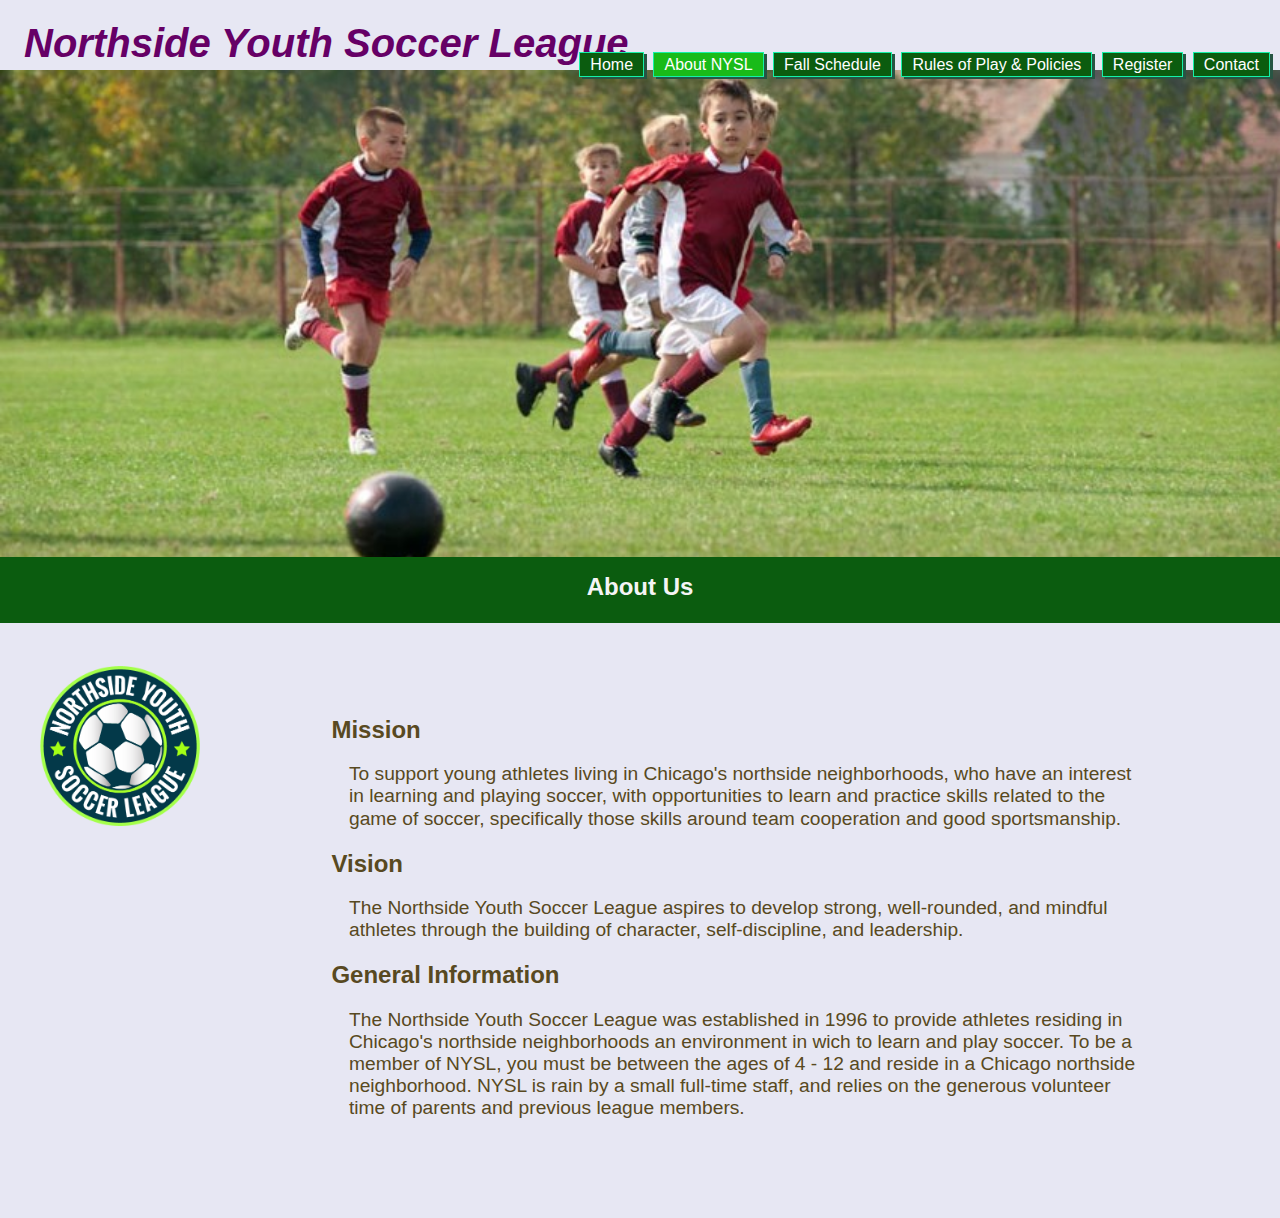
==== pages/about.html @ a1769964 "Add project files" ====
<!DOCTYPE html>
<html lang="en">
<head>
    <meta charset="UTF-8">
    <meta name="viewport" content="width=device-width, initial-scale=1.0">
    <meta name="description" content="First 2019 coding bootcamp project"> 
    <title>NYSL | About Us</title>
    <link rel="stylesheet" href="../styles/normalize.css">
    <link rel="stylesheet" href="../styles/style2.css">
</head>

<body>
    <header class="header">
        <h1 class="title">
            Northside Youth Soccer League
        </h1>
        <h2 class="subtitle">
            About Us
        </h2>

        <nav class="navbar">
            <ul class="menu">
                <li class="item">
                    <a class="link" href="../index.html">Home</a>
                </li>
                <li class="item">
                    <a class="link current" href="#">About NYSL</a>
                </li>
                <li class="item">
                    <a class="link" href="game_info.html">Fall Schedule</a>
                </li>
                <li class="item">
                    <a class="link" href="rules.html">Rules of Play &amp; Policies</a>
                </li>
                <li class="item">
                    <a class="link" href="register.html">Register</a>
                </li>
                <li class="item">
                    <a class="link" href="contact.html">Contact</a>
                </li>
            </ul>
        </nav>
    </header>
    
    <main>
        <div class="container">
            <figure class="figure">
                <img 
                    class="img_logo" 
                    src="../styles/imgs/nysl_logo.png" 
                    alt="logo northside youth soccer league">
            </figure>
            <section class="events">
                <h2>Mission</h2>
                <p class="about_text">
                    To support young athletes living in Chicago's northside neighborhoods, who have an interest in learning and playing soccer, with opportunities to learn and practice skills related to the game of soccer, specifically those skills around team cooperation and good sportsmanship.
                </p>

                <h2>Vision</h2>
                <p class="about_text">
                    The Northside Youth Soccer League aspires to develop strong, well-rounded, and mindful athletes through the building of character, self-discipline, and leadership.
                </p>

                <h2>General Information</h2>
                <p class="about_text">
                    The Northside Youth Soccer League was established in 1996 to provide athletes residing in Chicago's northside neighborhoods an environment in wich to learn and play soccer. To be a member of NYSL, you must be between the ages of 4 - 12 and reside in a Chicago northside neighborhood. NYSL is rain by a small full-time staff, and relies on the generous volunteer time of parents and previous league members.
                </p>
            </section>
    </div>
</main>
</body>
</html>
---- styles/style2.css ----
/* Style 2 / 1440px desktop
--------------------------------------------------------------------------------------------------------*/
:root {
    --bg-color: #E7E7F3;
    --text: #584921;
}

body {
    font-family: 'Segoe UI', Tahoma, Geneva, Verdana, sans-serif;
    min-height: 100vh;
    background-color: var(--bg-color);
}

/* Header
--------------------------------------------------------------------------------------------------------*/
.header{
    height: 498px;
    margin-top: 70px;
    background-color: darkseagreen;
    background-image: url(./imgs/style2_design1.jpg);
    background-repeat: no-repeat;
    background-position: top center ;
    background-size: cover;
}

.title {
    color: #660066;
    font-size: 40px;
    font-style: italic;
    transform: translateY(-50px);
    padding-left: 1.5rem;
}

.subtitle {
    text-align: center;
    color: whitesmoke;
    background-color: rgb(11, 92, 15);
    transform: translateY(414px);
    height: 50px;
    padding-top: 1rem;
}


/* Navigation Bar
--------------------------------------------------------------------------------------------------------*/
.navbar{
    position: absolute;
    top: 40px;
    right: 5px;
}

.item {
    display: inline-block;
    list-style: none;
    margin-right: 5px;
}

.link {
    padding: 3px 10px;
    text-decoration: none;
    color: white;
    border: 1px solid rgb(21, 241, 168);
    background-color: rgb(11, 92, 15);
    box-shadow: 3px 2px 0 rgb(39, 85, 67);
}

.navbar .current{
    background-color: rgb(25,187, 25);
}

/* Text Boxes
--------------------------------------------------------------------------------------------------------*/
.container {
    display: flex;
    margin-bottom: 5rem;
}

.figure {
    width: 25%;
    margin-top: 3rem;
}

.img_logo{
    width: 160px;
    transform: translateY(50px);
}

.events {
    width: 80%;
    margin-top: 8rem;
    margin-right: 9rem;
    color: #584921;
}

.subtitle_event {
    font-style: italic;
}

.text_event {
    margin: 15px;
    text-indent: 25px;
}

/* About section -------------------------------- */

.about_text {
    font-size: 1.2rem;
    padding-left: 1.1rem;
}
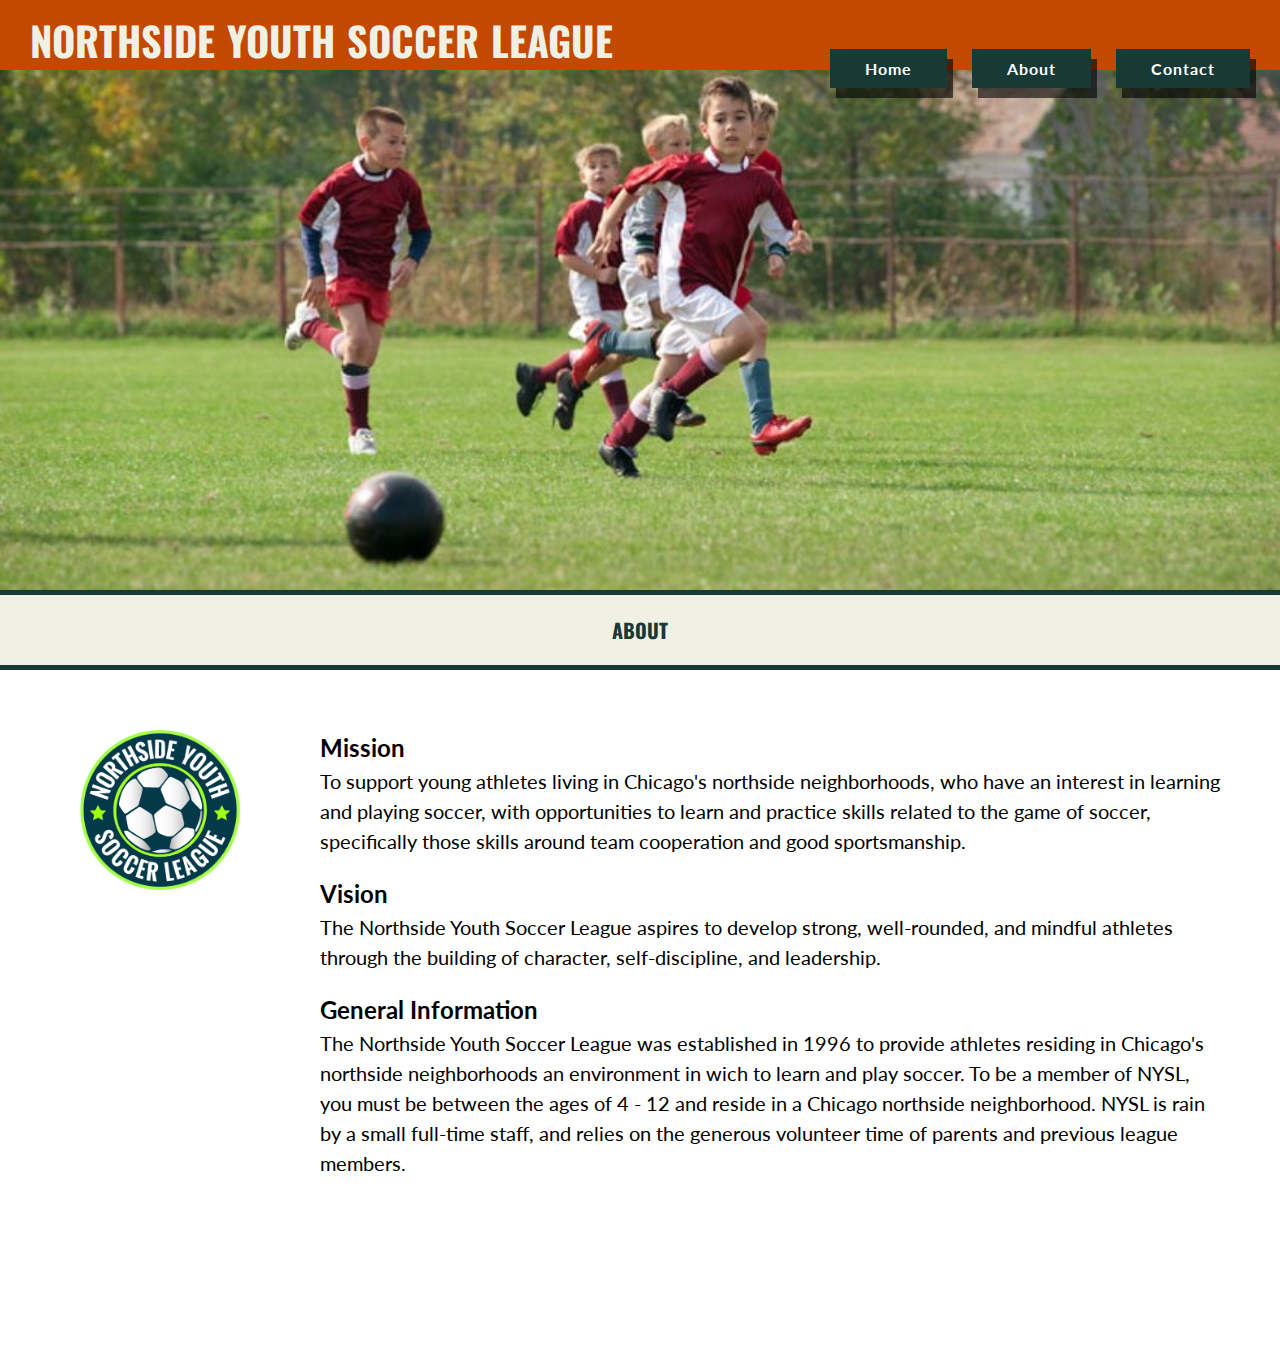
==== commit 5af7bbcb: "Update markup and styles" ====
--- a/pages/about.html
+++ b/pages/about.html
@@ -1,72 +1,75 @@
 <!DOCTYPE html>
 <html lang="en">
 <head>
-    <meta charset="UTF-8">
-    <meta name="viewport" content="width=device-width, initial-scale=1.0">
-    <meta name="description" content="First 2019 coding bootcamp project"> 
-    <title>NYSL | About Us</title>
-    <link rel="stylesheet" href="../styles/normalize.css">
-    <link rel="stylesheet" href="../styles/style2.css">
+	<meta charset="UTF-8">
+	<meta name="viewport" content="width=device-width, initial-scale=1.0">
+	<!-- styles -->
+	<link rel="stylesheet" href="../styles/styles.css">
+	<title>NYSL | About</title>
 </head>
 
 <body>
-    <header class="header">
-        <h1 class="title">
-            Northside Youth Soccer League
-        </h1>
-        <h2 class="subtitle">
-            About Us
-        </h2>
+	<header class= "header">
+		<nav class= "nav">
+			<h1 class= "nav__brand">
+				Northside Youth Soccer League
+			</h1>
+		
+			<ul class= "nav__menu">
+				<li>
+					<a href="../index.html">
+						Home
+					</a>
+				</li>
+				<li>
+					<a class= "current"  
+						href="#">
+						About
+					</a>
+				</li>
+				<li>
+					<a href="./contact.html">
+						Contact
+					</a>
+				</li>
+			</ul>
+		</nav>
+	</header>
+	
+	<main>
+		<section class= "hero__section">
+			<div class="hero__container">
+				<h2 class= "hero__bar__title">
+					About
+				</h2>  
+			</div>
+		</section>
+		
+		<section>
+			<div class= "container">
+				<div class= "logo">
+					<img
+						src="../styles/imgs/nysl_logo.png" 
+						alt="logo northside youth soccer league">
+				</div>
+				<div class= "content about">
+					<h2>Mission</h2>
+					<p>
+						To support young athletes living in Chicago's northside neighborhoods, who have an interest in learning and playing soccer, with opportunities to learn and practice skills related to the game of soccer, specifically those skills around team cooperation and good sportsmanship.
+					</p>
 
-        <nav class="navbar">
-            <ul class="menu">
-                <li class="item">
-                    <a class="link" href="../index.html">Home</a>
-                </li>
-                <li class="item">
-                    <a class="link current" href="#">About NYSL</a>
-                </li>
-                <li class="item">
-                    <a class="link" href="game_info.html">Fall Schedule</a>
-                </li>
-                <li class="item">
-                    <a class="link" href="rules.html">Rules of Play &amp; Policies</a>
-                </li>
-                <li class="item">
-                    <a class="link" href="register.html">Register</a>
-                </li>
-                <li class="item">
-                    <a class="link" href="contact.html">Contact</a>
-                </li>
-            </ul>
-        </nav>
-    </header>
-    
-    <main>
-        <div class="container">
-            <figure class="figure">
-                <img 
-                    class="img_logo" 
-                    src="../styles/imgs/nysl_logo.png" 
-                    alt="logo northside youth soccer league">
-            </figure>
-            <section class="events">
-                <h2>Mission</h2>
-                <p class="about_text">
-                    To support young athletes living in Chicago's northside neighborhoods, who have an interest in learning and playing soccer, with opportunities to learn and practice skills related to the game of soccer, specifically those skills around team cooperation and good sportsmanship.
-                </p>
+					<h2>Vision</h2>
+					<p>
+						The Northside Youth Soccer League aspires to develop strong, well-rounded, and mindful athletes through the building of character, self-discipline, and leadership.
+					</p>
 
-                <h2>Vision</h2>
-                <p class="about_text">
-                    The Northside Youth Soccer League aspires to develop strong, well-rounded, and mindful athletes through the building of character, self-discipline, and leadership.
-                </p>
-
-                <h2>General Information</h2>
-                <p class="about_text">
-                    The Northside Youth Soccer League was established in 1996 to provide athletes residing in Chicago's northside neighborhoods an environment in wich to learn and play soccer. To be a member of NYSL, you must be between the ages of 4 - 12 and reside in a Chicago northside neighborhood. NYSL is rain by a small full-time staff, and relies on the generous volunteer time of parents and previous league members.
-                </p>
-            </section>
-    </div>
-</main>
+					<h2>General Information</h2>
+					<p>
+						The Northside Youth Soccer League was established in 1996 to provide athletes residing in Chicago's northside neighborhoods an environment in wich to learn and play soccer. To be a member of NYSL, you must be between the ages of 4 - 12 and reside in a Chicago northside neighborhood. NYSL is rain by a small full-time staff, and relies on the generous volunteer time of parents and previous league members.
+					</p>
+				</div>
+			</div>
+		</section>
+	</main>
 </body>
 </html>--- a/styles/styles.css
+++ b/styles/styles.css
@@ -0,0 +1,180 @@
+/* fonts */
+@import url('https://fonts.googleapis.com/css2?family=Lato&family=Oswald:wght@400;500&display=swap');
+
+
+:root {
+  --light-gray: hsl(60, 28%, 92%);
+  --light-grayish: hsl(240, 13%, 85%);
+  --white: hsl(0, 0%, 100%);
+  --black-blue: #04151f;
+  --very-dark-desaturated-cyan: #183A37;
+  --very-soft-orange: #EFD6AC;
+  --strong-orange :#c44900;
+  --very-dark-desaturated-pink:#432534;
+  
+
+  --bg-body: var(--white);
+  --clr-text-color: var(--black-blue);
+
+  --clr-link-brand: var(--light-gray);
+  --clr-nav-link: var(--white);
+  --clr-text-hover: var(--strong-orange);
+  --clr-hover: var(--light-grayish);
+  --clr-heading-bar-title: var(--very-dark-desaturated-cyan);
+  
+  --bg-header: var(--strong-orange);
+  --bg-nav-link: var(--very-dark-desaturated-cyan);
+  --bg-hero-bar-title: var(--light-gray);
+  --bg-container: var(--white);
+
+
+  /* Font families */
+  --ff-primary: 'Lato', sans-serif;
+  --ff-secondary: 'Oswald', sans-serif;
+}
+
+*,
+*:before,
+*.after {
+  box-sizing: border-box;
+}
+
+* {
+  margin: 0;
+  padding: 0;
+}
+html {
+  height: 100%;
+  font-size: 62.5%;
+}
+body {
+  font-family: var(--ff-primary);
+  font-size: 1.6rem;
+  background-color: var(--bg-body);
+  color: var(--text-color);
+}
+ul,
+ol {
+  list-style-type: none;
+}
+a {
+  text-decoration: none;
+}
+p {
+  font-size: 2rem;
+}
+/************* 
+  Header 
+*************/
+.header {
+  background-color: var(--bg-header);
+ 
+}
+.nav {
+  display: flex;
+  justify-content: space-between;
+  padding: 1rem 3rem 0; 
+}
+.nav__brand {
+  font-family: var(--ff-secondary);
+  font-size: 4rem;
+  color: var(--clr-link-brand);
+  word-spacing: 2px;
+  text-transform: uppercase;
+}
+.nav__menu {
+  display: flex;
+  gap: 2.5rem;
+  align-self: flex-end;
+  transform: translateY(8px);
+}
+.nav__menu li a {
+  padding: 1rem 3.5rem;
+  font-size: 1.6rem;
+  font-weight: bolder;
+  color: var(--clr-nav-link);
+  letter-spacing: 1px; 
+  background-color: var(--bg-nav-link);
+  box-shadow: 6px 10px rgba(0, 0, 0, 0.6);
+  transition: .1s ease;
+}
+.nav__menu li a:hover {
+  background-color: var(--clr-hover);
+  color: var(--clr-text-hover);
+}  
+
+/************* 
+  Hero 
+*************/
+.hero__container {
+  display: grid;
+  align-items: end;
+  background-color: var(--bg-container);
+  background-image: url(./imgs/image1.jpg);
+  background-repeat: no-repeat;
+  background-position: top center;
+  background-size: 100%;
+  height: 600px;
+}
+
+.hero__bar__title {
+  padding: 2rem; 
+  font-family: var(--ff-secondary);
+  font-size: 2rem;
+  font-weight: bolder;
+  text-align: center; 
+  text-transform: uppercase;
+  word-spacing: 2px;
+  color: var(--clr-heading-bar-title);
+  background-color: var(--bg-hero-bar-title);
+  border-top: 5px solid var(--very-dark-desaturated-cyan);
+  border-bottom: 5px solid var(--very-dark-desaturated-cyan);
+}
+
+.container {
+  display: grid;
+  grid-template-columns: 25% 75%;
+  background-color: var(--bg-container);
+}
+
+.logo{
+  grid-column: 1 / 2;
+  margin-top: 6rem; 
+  justify-self: center; 
+}
+.logo img {
+  width: 160px;
+}
+.content {
+  grid-column: 2 / 3;  
+  align-self: center;
+  padding: 6rem 6rem 15rem 0;
+}
+/************* 
+  Events
+*************/
+.event__date {
+  font-style: italic;
+  line-height: 2.5;
+}
+.event__name {
+  text-indent: 35px;
+  margin-bottom: 2rem;
+}
+
+/************* 
+  About
+*************/
+.about h2 {
+  line-height: 1.5;
+}
+.about p {  
+  margin-bottom: 2rem;
+  line-height: 1.5;
+}
+/************* 
+  Contact
+*************/
+.content p:first-child {
+  margin-bottom: 2rem;
+}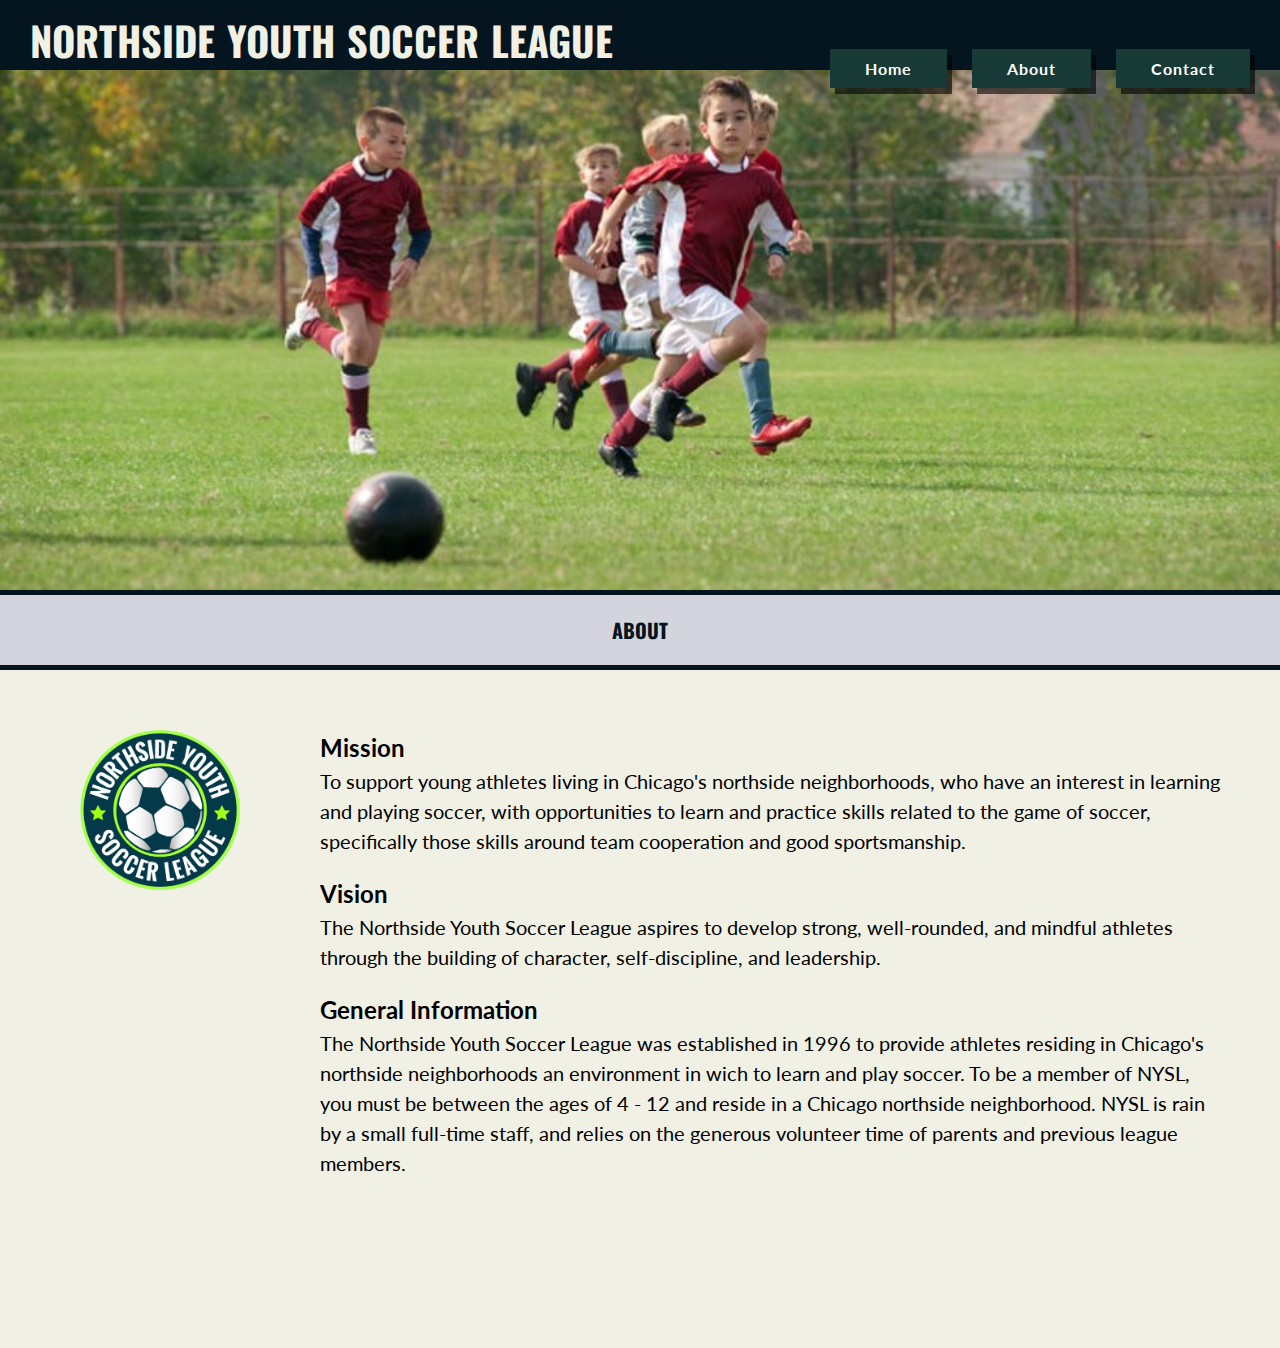
==== commit 3a0cc3cb: "Update markup and styles" ====
--- a/pages/about.html
+++ b/pages/about.html
@@ -22,8 +22,7 @@
 					</a>
 				</li>
 				<li>
-					<a class= "current"  
-						href="#">
+					<a href="#">
 						About
 					</a>
 				</li>
--- a/styles/styles.css
+++ b/styles/styles.css
@@ -11,21 +11,20 @@
   --very-soft-orange: #EFD6AC;
   --strong-orange :#c44900;
   --very-dark-desaturated-pink:#432534;
-  
 
   --bg-body: var(--white);
   --clr-text-color: var(--black-blue);
 
   --clr-link-brand: var(--light-gray);
   --clr-nav-link: var(--white);
-  --clr-text-hover: var(--strong-orange);
+  --clr-text-hover: var(--black-blue);
   --clr-hover: var(--light-grayish);
-  --clr-heading-bar-title: var(--very-dark-desaturated-cyan);
+  --clr-heading-bar-title: var(--black-blue);
   
-  --bg-header: var(--strong-orange);
+  --bg-header: var(--black-blue);
   --bg-nav-link: var(--very-dark-desaturated-cyan);
-  --bg-hero-bar-title: var(--light-gray);
-  --bg-container: var(--white);
+  --bg-hero-bar-title: var(--light-grayish);
+  --bg-container:  var(--light-gray);
 
 
   /* Font families */
@@ -68,7 +67,6 @@
 *************/
 .header {
   background-color: var(--bg-header);
- 
 }
 .nav {
   display: flex;
@@ -95,7 +93,7 @@
   color: var(--clr-nav-link);
   letter-spacing: 1px; 
   background-color: var(--bg-nav-link);
-  box-shadow: 6px 10px rgba(0, 0, 0, 0.6);
+  box-shadow: 5px 6px rgba(0, 0, 0, 0.6);
   transition: .1s ease;
 }
 .nav__menu li a:hover {
@@ -113,7 +111,7 @@
   background-image: url(./imgs/image1.jpg);
   background-repeat: no-repeat;
   background-position: top center;
-  background-size: 100%;
+  background-size: cover;
   height: 600px;
 }
 
@@ -127,8 +125,8 @@
   word-spacing: 2px;
   color: var(--clr-heading-bar-title);
   background-color: var(--bg-hero-bar-title);
-  border-top: 5px solid var(--very-dark-desaturated-cyan);
-  border-bottom: 5px solid var(--very-dark-desaturated-cyan);
+  border-top: 5px solid var(--black-blue);
+  border-bottom: 5px solid var(--black-blue);
 }
 
 .container {
@@ -175,6 +173,6 @@
 /************* 
   Contact
 *************/
-.content p:first-child {
+.contact p:first-child {
   margin-bottom: 2rem;
 }